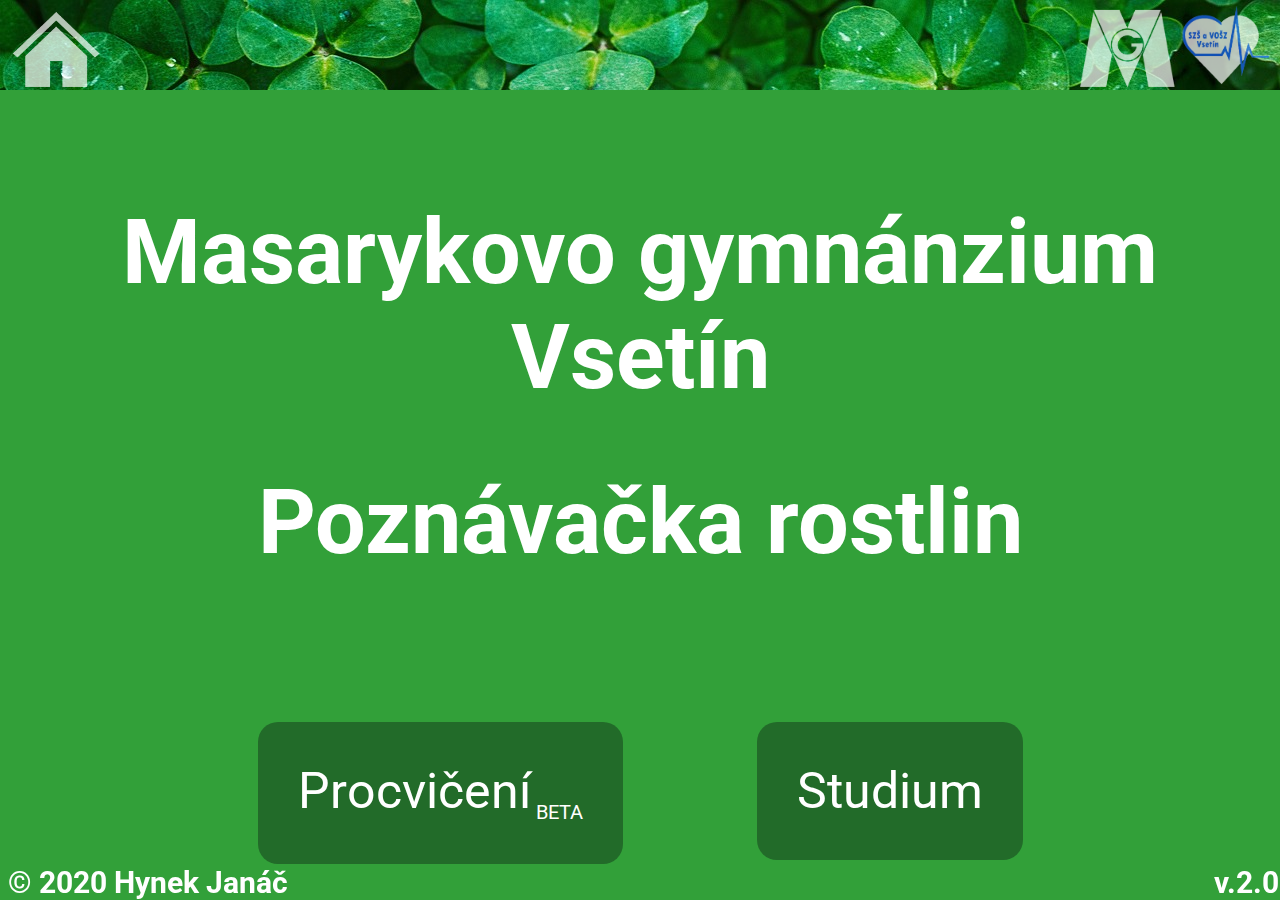
==== Menu.html @ a6c54f15 "Transfer" ====
<!DOCTYPE html>
<html lang="en">
<head>
    <meta charset="UTF-8">
    <meta name="viewport" content="width=device-width, initial-scale=1.0">
    <link  rel="shourtcut icon" type="image/svg" href="img/Květina.png">
    <link rel="stylesheet" href="Poznavacka.css">
    <link href="https://fonts.googleapis.com/css2?family=Roboto:wght@300&display=swap" rel="stylesheet">

    <title>MGV poznávačka</title>
</head>

<style>


h1{
    text-align: center;
    font-size: 90px;
}

/* Tlačítka */ 
.Buttons_container{
    margin-top: 10%;
    text-align: center;
}

.Button{
    color: white;
    text-align: center;
    margin-top: 20px;
    background-color: #226b29;
    text-decoration: none;
    font-size: 50px;
    padding: 40px;
    border-radius: 20px;
    transition: color 300ms; 
    transition: background-color 300ms; 
    display: inline-block;
    
}


.left{
    margin-right: 80px;
}

.right{
    margin-left: 50px;

}

.Button:hover{
    color: #226b29;
    background-color: white;
}

sub{
    font-size: 20px;
}


</style>

<body>
    <header><a href="Menu.html"><img class="icon" src="img/Home.png" alt=""></a><a href="https://www.mgvsetin.cz/index.php" target="_blank"><img class="mgv" src="img/MGV.png" alt=""></a></header>

    <div style="margin-top: 200px;">
        <h1 id="nadpis1">Masarykovo gymnánzium Vsetín</h1>
        <h1 id="nadpis2">Poznávačka rostlin</h1>
    </div>

    <div class="Buttons_container">
        <a id="left" class="left Button " href="Procvicovani.html" id="Procviceni">Procvičení<sub> BETA</sub></a>
        <a id="right" class="right Button" href="Studium.html" id="Studium">Studium</a>
    </div>
    
    <footer><a class="copyright" href="https://www.linkedin.com/in/hynekjanac/" target="_blank">© 2020 Hynek Janáč</a> <a href="Novinky.html" class="version">v.2.0</a></footer>
</body>

<script>
    function Desktop_layout(){
    // Optimize layout for desktops
    document.getElementById("nadpis1").style.fontSize = "90px";
    document.getElementById("nadpis2").style.fontSize = "90px";
    document.getElementById("right").style.marginLeft = "50px";
    document.getElementById("right").style.marginRight = "0px";
    
}


function Mobile_layout(){
    // Optimize layout for mobile
    document.getElementById("nadpis1").style.fontSize = "50px";
    document.getElementById("nadpis2").style.fontSize = "50px";
    document.getElementById("right").style.marginLeft = "50px"; 
    document.getElementById("right").style.marginRight = "110px";
    
}

// Layout gets optimized if the screen widht is lower or higher than 1100px
function Layout_handler(){
    if (window.innerWidth > 1100){
        Desktop_layout();
    }
    if (window.innerWidth < 1100){
        Mobile_layout();
    } 
    


}

// Script activates on refresh or on when you resize page
window.onload = Layout_handler;
window.onresize = Layout_handler;
Layout_handler();

</script>

</html>
---- Poznavacka.css ----
header{
    position: fixed;
    width: 100%;
    top: 0;
    left: 0;
    height: 10%;
    background: url(img/Květiny.jpg);
    z-index: 1;
}

.icon{
    height: 110%;
    margin-left: 10px;
    opacity: 0.7;
    transition: opacity 333ms; 
}

.mgv{
    margin-top: 6px;
    margin-right: 10px;
    height: 90%;
    float: right;
    opacity: 0.7;
    transition: opacity 333ms; 
}


.icon:hover{
    opacity: 1;
}

.mgv:hover{
    opacity: 1;
}

.copyright{
    font-weight: bold;
    font-size: 30px;
    font-family: Roboto;
    color: white;
    background-attachment: scroll;
    background-position: 0% 0%;
    position: fixed;
    bottom: 0pt;
    text-decoration: none;
}

.version{
    font-weight: bold;
    font-size: 30px;
    font-family: Roboto;
    color: white;
    background-attachment: scroll;
    background-position: 0% 0%;
    position: fixed;
    bottom: 0pt;
    right: 1px;
    text-decoration: none;
   
}

body{
    background-color: #32a039;
    font-family: Roboto;
    color: white;

}
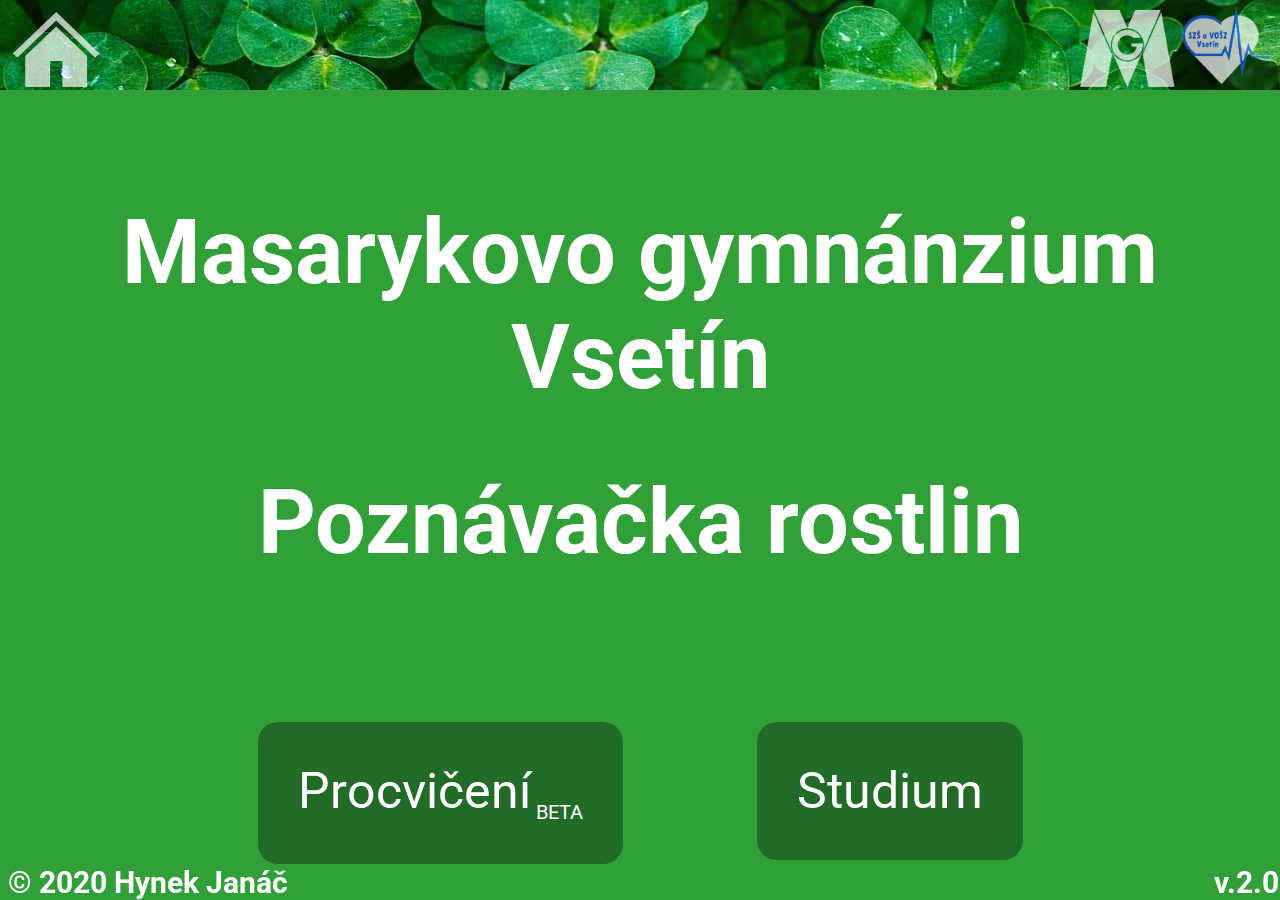
==== commit 3e60e766: "Target blank" ====
--- a/Menu.html
+++ b/Menu.html
@@ -74,7 +74,7 @@
         <a id="right" class="right Button" href="Studium.html" id="Studium">Studium</a>
     </div>
     
-    <footer><a class="copyright" href="https://www.linkedin.com/in/hynekjanac/" target="_blank">© 2020 Hynek Janáč</a> <a href="Novinky.html" class="version">v.2.0</a></footer>
+    <footer><a class="copyright" href="https://www.linkedin.com/in/hynekjanac/" target="_blank">© 2020 Hynek Janáč</a> <a href="Novinky.html" class="version" target="_blank">v.2.0</a></footer>
 </body>
 
 <script>
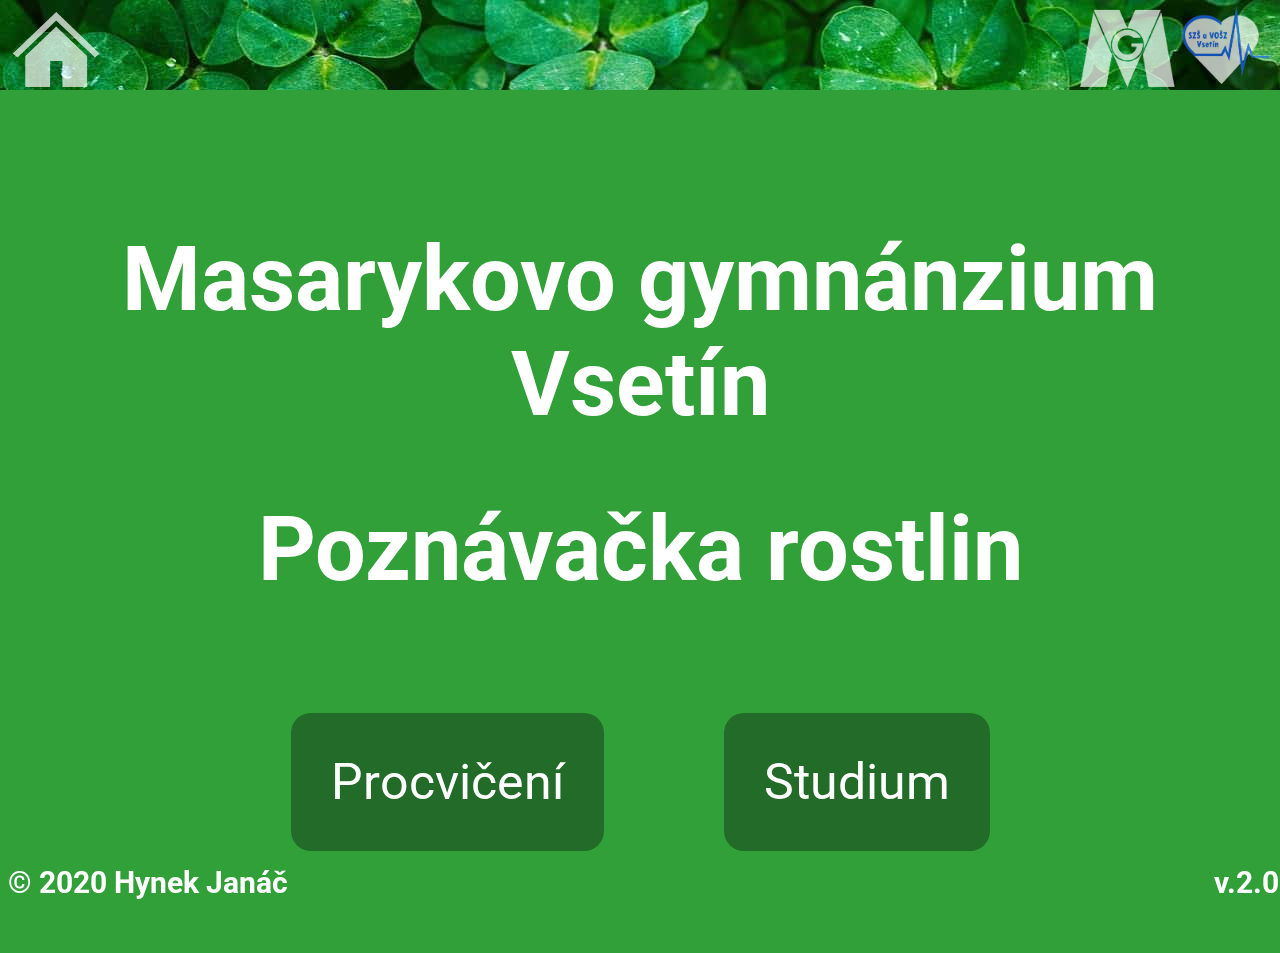
==== commit 063c347f: "#Responsive vol.1" ====
--- a/Menu.html
+++ b/Menu.html
@@ -10,111 +10,30 @@
     <title>MGV poznávačka</title>
 </head>
 
-<style>
-
-
-h1{
-    text-align: center;
-    font-size: 90px;
-}
-
-/* Tlačítka */ 
-.Buttons_container{
-    margin-top: 10%;
-    text-align: center;
-}
-
-.Button{
-    color: white;
-    text-align: center;
-    margin-top: 20px;
-    background-color: #226b29;
-    text-decoration: none;
-    font-size: 50px;
-    padding: 40px;
-    border-radius: 20px;
-    transition: color 300ms; 
-    transition: background-color 300ms; 
-    display: inline-block;
-    
-}
-
-
-.left{
-    margin-right: 80px;
-}
-
-.right{
-    margin-left: 50px;
-
-}
-
 .Button:hover{
     color: #226b29;
     background-color: white;
-}
-
-sub{
-    font-size: 20px;
-}
-
-
-</style>
-
 <body>
-    <header><a href="Menu.html"><img class="icon" src="img/Home.png" alt=""></a><a href="https://www.mgvsetin.cz/index.php" target="_blank"><img class="mgv" src="img/MGV.png" alt=""></a></header>
+    <header>
+        <a href="Menu.html"><img class="icon menu" src="img/Home.png" alt=""></a>
+        <a href="https://www.mgvsetin.cz/index.php" target="_blank">
+        <img class="icon mgv" src="img/MGV.png" alt=""></a>
+    </header>
 
     <div style="margin-top: 200px;">
-        <h1 id="nadpis1">Masarykovo gymnánzium Vsetín</h1>
-        <h1 id="nadpis2">Poznávačka rostlin</h1>
+        <h1 class="nadpis">Masarykovo gymnánzium Vsetín</h1>
+        <h1 class="nadpis">Poznávačka rostlin</h1>
     </div>
 
     <div class="Buttons_container">
-        <a id="left" class="left Button " href="Procvicovani.html" id="Procviceni">Procvičení<sub> BETA</sub></a>
-        <a id="right" class="right Button" href="Studium.html" id="Studium">Studium</a>
+        <a class="Button " href="Procvicovani.html">Procvičení</a>
+        <a class="Button" href="Studium.html">Studium</a>
     </div>
     
-    <footer><a class="copyright" href="https://www.linkedin.com/in/hynekjanac/" target="_blank">© 2020 Hynek Janáč</a> <a href="Novinky.html" class="version" target="_blank">v.2.0</a></footer>
+    <footer>
+        <a class="copyright" href="https://www.linkedin.com/in/hynekjanac/" target="_blank">© 2020 Hynek Janáč</a> 
+        <a href="Novinky.html" class="version" target="_blank">v.2.0</a>
+    </footer>
 </body>
 
-<script>
-    function Desktop_layout(){
-    // Optimize layout for desktops
-    document.getElementById("nadpis1").style.fontSize = "90px";
-    document.getElementById("nadpis2").style.fontSize = "90px";
-    document.getElementById("right").style.marginLeft = "50px";
-    document.getElementById("right").style.marginRight = "0px";
-    
-}
-
-
-function Mobile_layout(){
-    // Optimize layout for mobile
-    document.getElementById("nadpis1").style.fontSize = "50px";
-    document.getElementById("nadpis2").style.fontSize = "50px";
-    document.getElementById("right").style.marginLeft = "50px"; 
-    document.getElementById("right").style.marginRight = "110px";
-    
-}
-
-// Layout gets optimized if the screen widht is lower or higher than 1100px
-function Layout_handler(){
-    if (window.innerWidth > 1100){
-        Desktop_layout();
-    }
-    if (window.innerWidth < 1100){
-        Mobile_layout();
-    } 
-    
-
-
-}
-
-// Script activates on refresh or on when you resize page
-window.onload = Layout_handler;
-window.onresize = Layout_handler;
-Layout_handler();
-
-</script>
-
 </html>--- a/Poznavacka.css
+++ b/Poznavacka.css
@@ -1,3 +1,5 @@
+/* All pages */
+
 header{
     position: fixed;
     width: 100%;
@@ -8,11 +10,16 @@
     z-index: 1;
 }
 
-.icon{
+body{
+    background-color: #32a039;
+    font-family: Roboto;
+    color: white;
+
+}
+
+.menu{
     height: 110%;
     margin-left: 10px;
-    opacity: 0.7;
-    transition: opacity 333ms; 
 }
 
 .mgv{
@@ -20,23 +27,21 @@
     margin-right: 10px;
     height: 90%;
     float: right;
-    opacity: 0.7;
-    transition: opacity 333ms; 
-}
-
+    
+}
+
+.icon{
+    opacity: 0.7; 
+    transition: opacity 330ms; 
+}
 
 .icon:hover{
-    opacity: 1;
-}
-
-.mgv:hover{
     opacity: 1;
 }
 
 .copyright{
     font-weight: bold;
     font-size: 30px;
-    font-family: Roboto;
     color: white;
     background-attachment: scroll;
     background-position: 0% 0%;
@@ -48,7 +53,6 @@
 .version{
     font-weight: bold;
     font-size: 30px;
-    font-family: Roboto;
     color: white;
     background-attachment: scroll;
     background-position: 0% 0%;
@@ -59,9 +63,248 @@
    
 }
 
-body{
-    background-color: #32a039;
+@media (max-width: 810px){
+    .version{
+        font-size: 20px
+    }
+
+    .copyright{
+        font-size: 20px ;
+    }
+
+}
+
+
+/* Menu */
+
+.nadpis{
+    text-align: center;
+    font-size: 90px;
+}
+
+.Buttons_container{
+    margin-top: 8%;
+    margin-bottom: 8%;
+    text-align: center;
+    display: flex;
+    align-items: center;
+    justify-content: center;
+}
+
+.Button{
+    color: white;
+    background-color: #226b29;
+    transition: color 300ms; 
+    transition: background-color 300ms;
+    text-align: center;
+    margin-top: 10px;
+    margin-left: 60px;
+    margin-right: 60px;
+    text-decoration: none;
+    font-size: 50px;
+    border-radius: 20px;
+    padding: 40px;
+     
+    
+}
+
+.Button:hover{
+    color: #226b29;
+    background-color: white;
+}
+
+@media (max-width: 810px){
+    .Buttons_container{
+        flex-direction: column;
+    }
+
+    .Button:last-of-type{
+        margin-top: 40px;
+    }
+    .nadpis{
+        font-size: 60px;
+    }
+
+}
+
+/* Procvičení */
+.progressbar_background{
+    position: absolute;
+    width: 1520px;
+    height: 20px;
+    left: 50px;
+    top: 140px;
+
+    background: #226b29;
+    border-radius: 22.5px;
+}
+.progress{
+    position: absolute;
+    width: 0px;
+    height: 20px;
+    left: 50px;
+    top: 124px;
+    transition: width 230ms;
+
+    background: #ffd722;
+    border-radius: 22.5px;
+}
+
+.progress_numbers{
+    position: fixed;
+    right: 35px;
+    height: 20px;
+    top: 22px;
+    font-size: 75px;
+}
+
+.image_box{
+    left: 100px;
+    position: fixed;
+    bottom: 190px;
+    height: 600px;
+    width: 700px;
+    text-align: center;
+}
+
+.options{
+        position: fixed;
+        right: 15%;
+        bottom: 190px;
+        height: 600px;
+        width: 700px;
+        text-align: center;
+
+    }
+.image{
+    height: 500px;
+    margin-top: 50px;
+    border-radius: 5px;
+    height: 550px;}
+
+
+
+.btn{
+    background-color: #226b29;
+    color: white;
+    margin: 60px 20px 10px 20px;
+    width: 80%;
+    height: 100px;
+    font-size: 30px;
+    border-radius: 83px;
+    border: none;
+    transition: color 300ms; 
+    transition: background-color 300ms; 
+}
+
+.next{
+    margin: 120px 20px 10px 20px;
+}
+
+.btn:hover{
+    color: #226b29;
+    background-color: white;
+}
+
+.TF{
+    position: absolute;
+    margin-top: 70px;
+    height: 80px;
+}
+
+.vysledky{
+    display: none;
+    font-size: 70px;
+    margin-top: auto;
+    text-align: center;
+}
+
+/* Studium */
+      
+.text{
+    color: white;
     font-family: Roboto;
-    color: white;
-
-}+    text-align: center;
+    text-decoration: none;
+}
+.content{
+    text-align: center;
+}
+.Plants{
+    display: block;
+    text-align: center;
+    border-radius: 5px;
+    width: 500px;
+    opacity: 0.9;
+    margin-left: auto;
+    margin-right: auto;
+    z-index: -1;
+    transition: opacity 150ms; 
+    
+}
+
+.Plants:hover{
+    opacity: 1;
+    z-index: -1;
+}
+
+   
+h1{
+    text-align: center;
+    display: block;
+    font-size: 30px;
+    margin-top: auto;}
+
+h2{
+    text-align: center;
+    margin-top: 0px; 
+    margin-bottom: 50px;
+}
+
+.caption{
+    display: block;
+    margin-bottom: 10px;
+    font-size: 25px;
+}
+
+@media(max-width: 500px){
+    .Plants{
+        width: 340px;
+    }
+
+    h1{
+        font-size: 30px;
+    }
+
+    h2{
+        font-size: 20px ;
+    }
+
+}
+
+/* Novinky */
+.verze:first-of-type{
+    margin-top: 100px;
+}
+
+.verze{
+    text-align: left;
+    margin-left: 20%;
+}
+
+.novina{
+    text-align: left;
+    margin-left: 23%;
+    font-size: 25px;
+}
+
+@media(max-width: 400px){
+    .verze{
+        margin-left: 10%;
+    }
+    .novina{
+        font-size: 20px;
+        margin-left: 13%;
+    }
+}
+
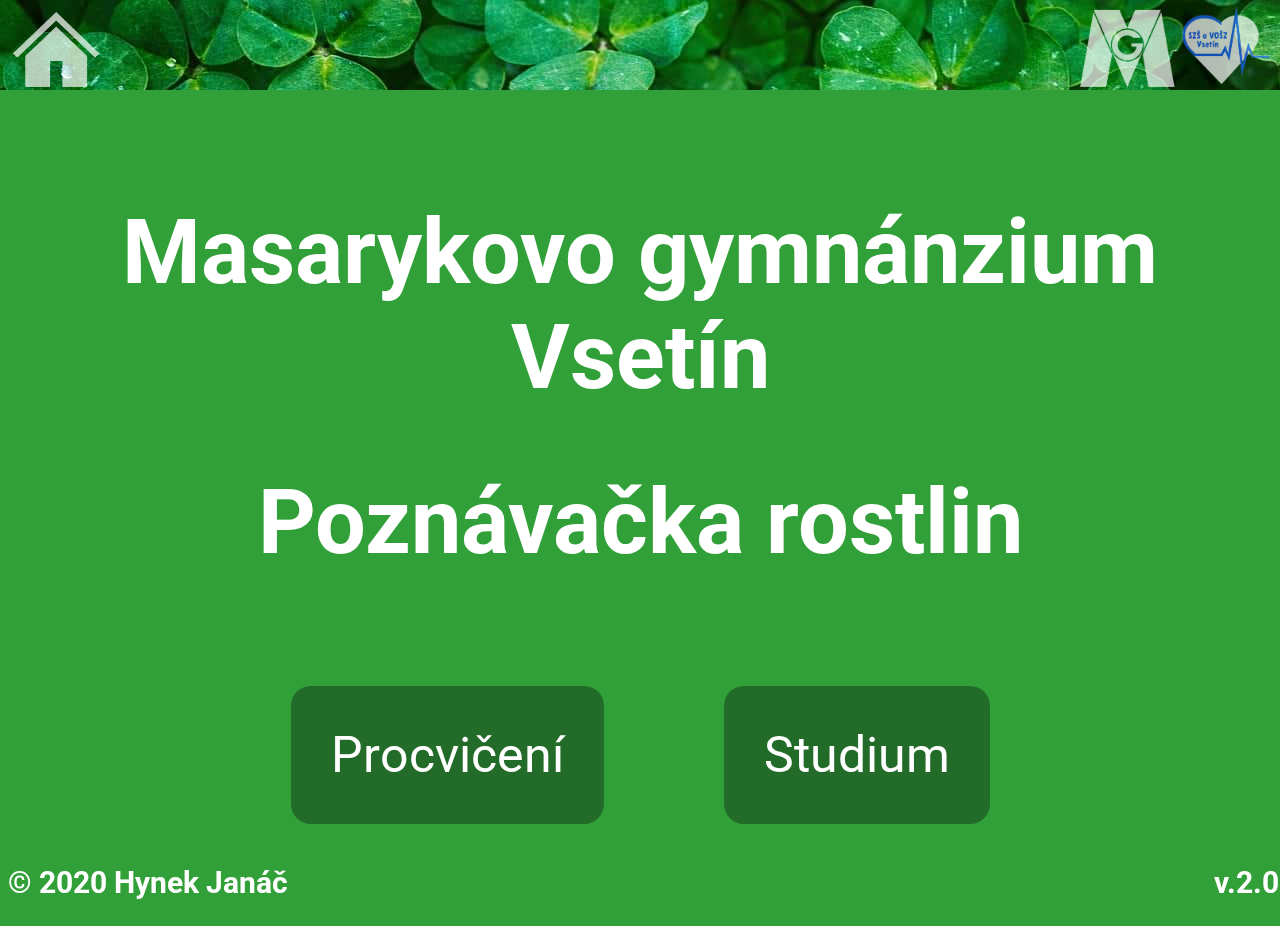
==== commit 2e80769a: "Update Menu.html" ====
--- a/Menu.html
+++ b/Menu.html
@@ -10,9 +10,6 @@
     <title>MGV poznávačka</title>
 </head>
 
-.Button:hover{
-    color: #226b29;
-    background-color: white;
 <body>
     <header>
         <a href="Menu.html"><img class="icon menu" src="img/Home.png" alt=""></a>
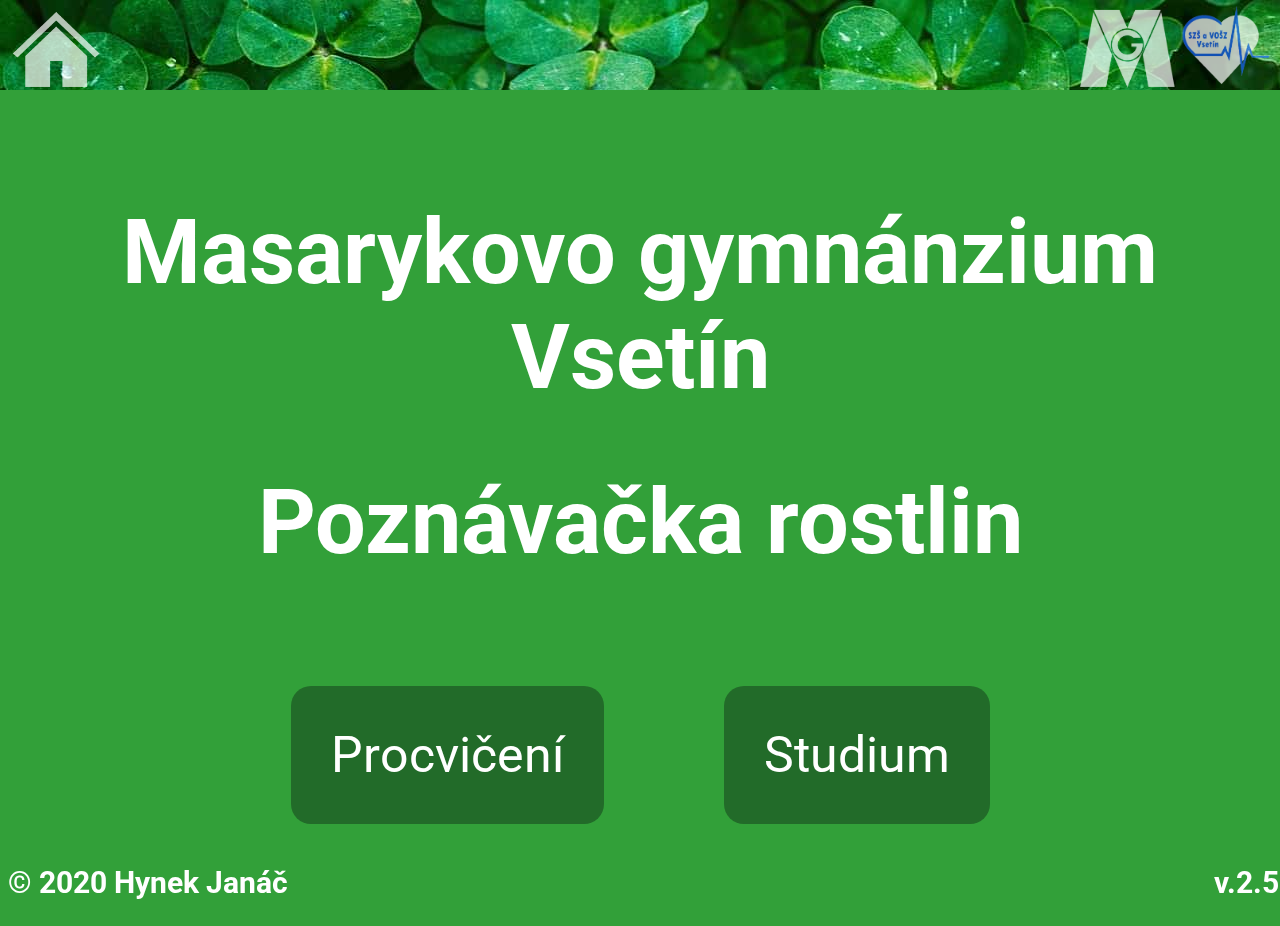
==== commit a8ba8076: "2.5 vol 1" ====
--- a/Menu.html
+++ b/Menu.html
@@ -29,7 +29,7 @@
     
     <footer>
         <a class="copyright" href="https://www.linkedin.com/in/hynekjanac/" target="_blank">© 2020 Hynek Janáč</a> 
-        <a href="Novinky.html" class="version" target="_blank">v.2.0</a>
+        <a href="Novinky.html" class="version" target="_blank">v.2.5</a>
     </footer>
 </body>
 
--- a/Poznavacka.css
+++ b/Poznavacka.css
@@ -70,6 +70,10 @@
 
     .copyright{
         font-size: 20px ;
+    }
+
+    header{
+        height: 7%;
     }
 
 }
@@ -122,7 +126,7 @@
         margin-top: 40px;
     }
     .nadpis{
-        font-size: 60px;
+        font-size: 50px;
     }
 
 }
@@ -130,9 +134,9 @@
 /* Procvičení */
 .progressbar_background{
     position: absolute;
-    width: 1520px;
+    width: 85%;
     height: 20px;
-    left: 50px;
+    left: 25px;
     top: 140px;
 
     background: #226b29;
@@ -142,7 +146,7 @@
     position: absolute;
     width: 0px;
     height: 20px;
-    left: 50px;
+    left: 25px;
     top: 124px;
     transition: width 230ms;
 
@@ -152,28 +156,31 @@
 
 .progress_numbers{
     position: fixed;
-    right: 35px;
+    right: 40px;
     height: 20px;
-    top: 22px;
-    font-size: 75px;
+    top: 25px;
+    font-size: 70px;
 }
 
 .image_box{
-    left: 100px;
-    position: fixed;
-    bottom: 190px;
-    height: 600px;
+    margin-left: 10%;
+    margin-top: 150px;
+    display: flex;
+    flex-direction: column;
+    align-items: center;
     width: 700px;
     text-align: center;
 }
 
 .options{
         position: fixed;
-        right: 15%;
+        right: 10%;
         bottom: 190px;
         height: 600px;
         width: 700px;
+        margin-left: 50px;
         text-align: center;
+
 
     }
 .image{
@@ -187,7 +194,7 @@
 .btn{
     background-color: #226b29;
     color: white;
-    margin: 60px 20px 10px 20px;
+    margin: 60px 0 10px 20px;
     width: 80%;
     height: 100px;
     font-size: 30px;
@@ -195,6 +202,7 @@
     border: none;
     transition: color 300ms; 
     transition: background-color 300ms; 
+    cursor: pointer;
 }
 
 .next{
@@ -208,6 +216,7 @@
 
 .TF{
     position: absolute;
+    margin-left: 55px;
     margin-top: 70px;
     height: 80px;
 }
@@ -219,8 +228,63 @@
     text-align: center;
 }
 
+.error{
+    display: none;
+    top: 100px;
+    text-align: center;
+    font-size: 50px;
+}
+
+@media(max-width:1200px){
+    .progress_numbers{
+        display: none;
+    }
+
+    .progressbar_background{
+        display: none;
+    }
+
+    .progress{
+        display: none;
+    }
+    .options{
+        display: none;
+        
+    }
+
+    .next{
+        display: none;
+    }
+
+    .TF{
+       display: none;
+    }
+
+    .image{
+        display: none;
+    }
+
+    .error{
+        display: block;
+    }
+}
+
 /* Studium */
-      
+    
+.colors{
+    text-align: center;
+}
+
+.colorpick{
+    margin-left: 5px;
+    margin-right: 5px;
+    padding: 15px;
+    border-radius: 5px;
+    border: none;
+    margin-bottom: 15px;
+    cursor: pointer;
+}
+
 .text{
     color: white;
     font-family: Roboto;
@@ -272,6 +336,12 @@
         width: 340px;
     }
 
+    .colorpick{
+        padding: 20px;
+        margin-left: 10px;
+        margin-right: 10px;
+    }
+
     h1{
         font-size: 30px;
     }
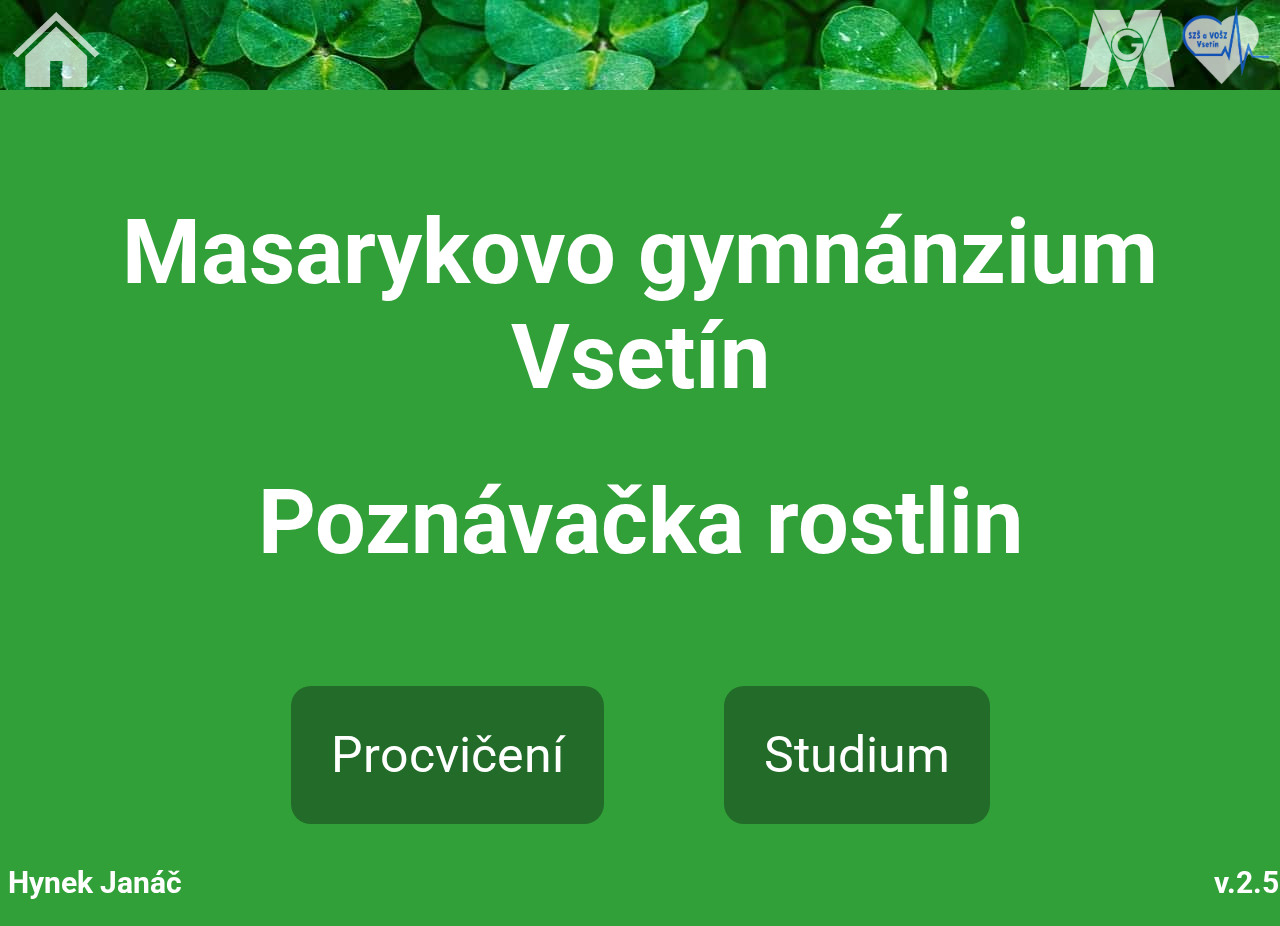
==== commit 1fc91c8b: "Mobile support" ====
--- a/Menu.html
+++ b/Menu.html
@@ -28,8 +28,8 @@
     </div>
     
     <footer>
-        <a class="copyright" href="https://www.linkedin.com/in/hynekjanac/" target="_blank">© 2020 Hynek Janáč</a> 
-        <a href="Novinky.html" class="version" target="_blank">v.2.5</a>
+        <a class="copyright" href="https://www.linkedin.com/in/hynekjanac/" target="_blank">Hynek Janáč</a> 
+        <a href="Novinky.html" class="version">v.2.5</a>
     </footer>
 </body>
 
--- a/Poznavacka.css
+++ b/Poznavacka.css
@@ -1,4 +1,4 @@
-/* All pages */
+/* ----------- All pages ----------- */
 
 header{
     position: fixed;
@@ -79,7 +79,7 @@
 }
 
 
-/* Menu */
+/* ----------- Menu -----------*/
 
 .nadpis{
     text-align: center;
@@ -131,7 +131,7 @@
 
 }
 
-/* Procvičení */
+/* ----------- Procvičení ----------- */
 .progressbar_background{
     position: absolute;
     width: 85%;
@@ -180,14 +180,11 @@
         width: 700px;
         margin-left: 50px;
         text-align: center;
-
-
     }
 .image{
     height: 500px;
     margin-top: 50px;
-    border-radius: 5px;
-    height: 550px;}
+    border-radius: 5px;}
 
 
 
@@ -206,7 +203,7 @@
 }
 
 .next{
-    margin: 120px 20px 10px 20px;
+    margin: 120px 15px 10px 20px;
 }
 
 .btn:hover{
@@ -235,45 +232,101 @@
     font-size: 50px;
 }
 
-@media(max-width:1200px){
+
+/* smaller screens*/
+@media(max-width:1300px){
+    .image_box{
+        width: 300px;
+    }
+
+    .btn{
+        width: 60%;
+        height: 80px;
+        font-size: 25px;
+    }
+
+
+    .progress_numbers{
+        font-size: 50px;
+        right: 0px;
+        top: 60px;
+    }
+
+    .TF{
+        height: 65px;
+        margin-left: 20px;
+    }
+}
+
+/*heigth control*/
+@media (max-height: 900px){
+    .image_box{
+        width: 300px;
+    }
+
+    .options{
+        bottom: 100px;
+        margin-left: 25px;
+        right: 300px;
+    }
+
+    .next{
+        margin-top: 50px;
+    }
+}
+
+/* mobile */
+@media(max-width: 400px){
     .progress_numbers{
         display: none;
     }
-
-    .progressbar_background{
-        display: none;
-    }
-
-    .progress{
-        display: none;
+    .btn{
+        margin-top: 10px;
+        font-size: 20px;
     }
     .options{
-        display: none;
-        
-    }
-
-    .next{
-        display: none;
-    }
-
+        position: absolute;
+        right: -5px;
+        bottom: 130px;
+        height: 200px;
+        width: 400px;
+        margin-left: 50px;
+        text-align: center;
+    }
     .TF{
-       display: none;
-    }
-
+        height: 50px;
+        margin-top: 25px;
+        margin-left: 5px;
+    }
     .image{
-        display: none;
-    }
-
-    .error{
-        display: block;
-    }
-}
-
-/* Studium */
+        height:  225px;
+}
+.image_box{
+    margin-top: 40px;
+}
+
+.progressbar_background{
+    position: absolute;
+    width: 85%;
+    height: 20px;
+    left: 25px;
+    top: 55px;
+}
+.progress{
+    position: absolute;
+    height: 20px;
+    left: 25px;
+    top: 40px;
+}
+}   
+
+/* ----------- Studium ----------- */
     
 .colors{
     text-align: center;
 }
+
+
 
 .colorpick{
     margin-left: 5px;
